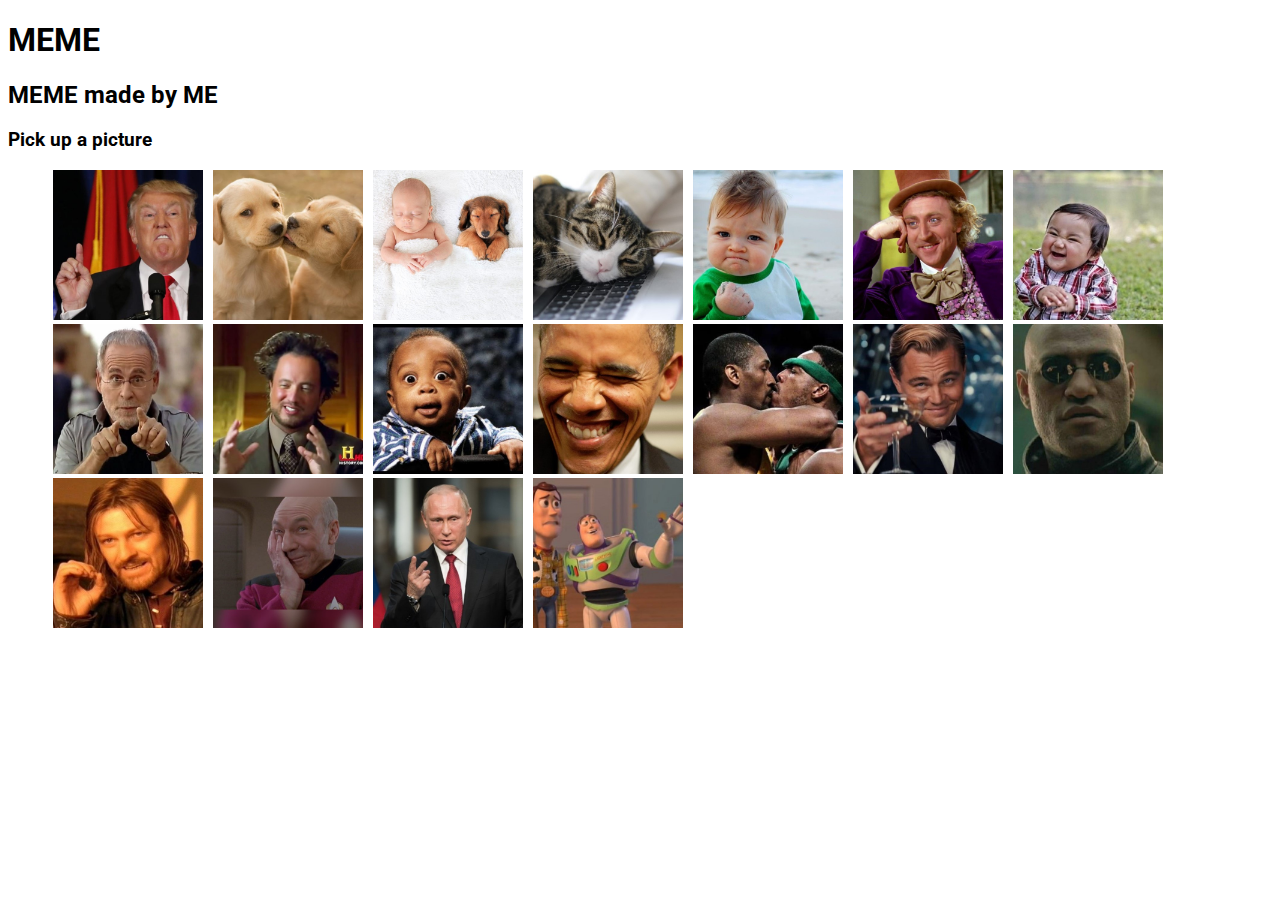
==== index.html @ e60e2800 "Update" ====
<!DOCTYPE html>
<html lang="en">
  <head>
    <meta charset="UTF-8" />
    <meta name="viewport" content="width=device-width, initial-scale=1.0" />
    <meta http-equiv="X-UA-Compatible" content="ie=edge" />
    <title>Meme Generator</title>

    <link href="https://fonts.googleapis.com/css?family=Roboto&display=swap" rel="stylesheet">

    <link rel="stylesheet" href="./css/main.css" class="css" />
    <link rel="stylesheet" href="./css/mediaQueries.css" class="css" />
  </head>
  <body onload="init()">
    <!-- gallery -->

<header>
    <h1>MEME</h1>
    <h2>MEME made by ME</h2>
    
    
</header>
<div class="canvas-container" hidden>
        <h3>Edit it much as you want</h3>
        <div class="tool-box" >
                <input class="lineInput" id="0" type="text" value="" placeholder="text goes here" oninput="onTextChange(event)">
                <input type="image" onclick="onCreateNewLine()" title="Add line" src="./imgs/icons/add.png">
                <!-- <input type="image" onclick="onStyleChange(this)" src="./imgs/icons/align-to-left.png"> -->
                <!-- <input type="image" onclick="onStyleChange(this)" src="./imgs/icons/center-text-alignment.png">
                <input type="image" onclick="onStyleChange(this)" src="./imgs/icons/align-to-left.png">
                <input type="image" onclick="onStyleChange(this)" src="./imgs/icons/align-to-right.png"> -->
                <input type="image" onclick="onStyleChange('fontsize' , -10)" src="./imgs/icons/decrease font - icon.png">
                <input type="image" onclick="onStyleChange('fontsize' , 10)" src="./imgs/icons/increase font - icon.png">
                Outline <input type="color" value="#E8D5C7" onchange="onStyleChange('strokeColor' , this)">
                Fill <input type="color" value='#B0A3A1' onchange="onStyleChange('fillColor' , this)">
                <input type="image" onclick="switchline()" src="./imgs/icons/up-and-down-opposite-double-arrows-side-by-side.png">
                <button onclick="onStyleChange('pos' , +10)">DOWN</button>
                <button onclick="onStyleChange('pos' , -10)">UP </button>
                <button onclick="onDelete()">DELETE</button>
                <!-- <button onclick="onDelete()"><img src="./imgs/icons/trash.png"> </button> -->
                

        </div>
        <canvas class="main-canvas" width="500" height="500"></canvas>


  <a href="#" onclick="downloadCanvas(this)" download="">Download</a>
</div>

    <div>
            <h3>Pick up a picture</h3>
        <ul class="gallery-container"></ul></div>
    <!-- canvas -->

    <script src="./js/storageService.js"></script>
    <script src="./js/utils.js"></script>
    <script src="./js/memeController.js"></script>
    <script src="./js/memeService.js"></script>
  </body>
</html>
---- css/main.css ----
.li-gallery-image img {
    width:150px;
    height:150px;
}

.gallery-container li{
list-style: none;
display: inline;
padding: 5px;
}


header, h3{
    font-family: 'Roboto', sans-serif;
}

.canvas-container{
    text-align: center;
    background-color: antiquewhite;
}

.tool-box>button{
    background-color: transparent;
}


/* tool box buttons */
.tool-box input[type="image"]{
    width: 25px;
    height: 25px;
}
---- css/mediaQueries.css ----

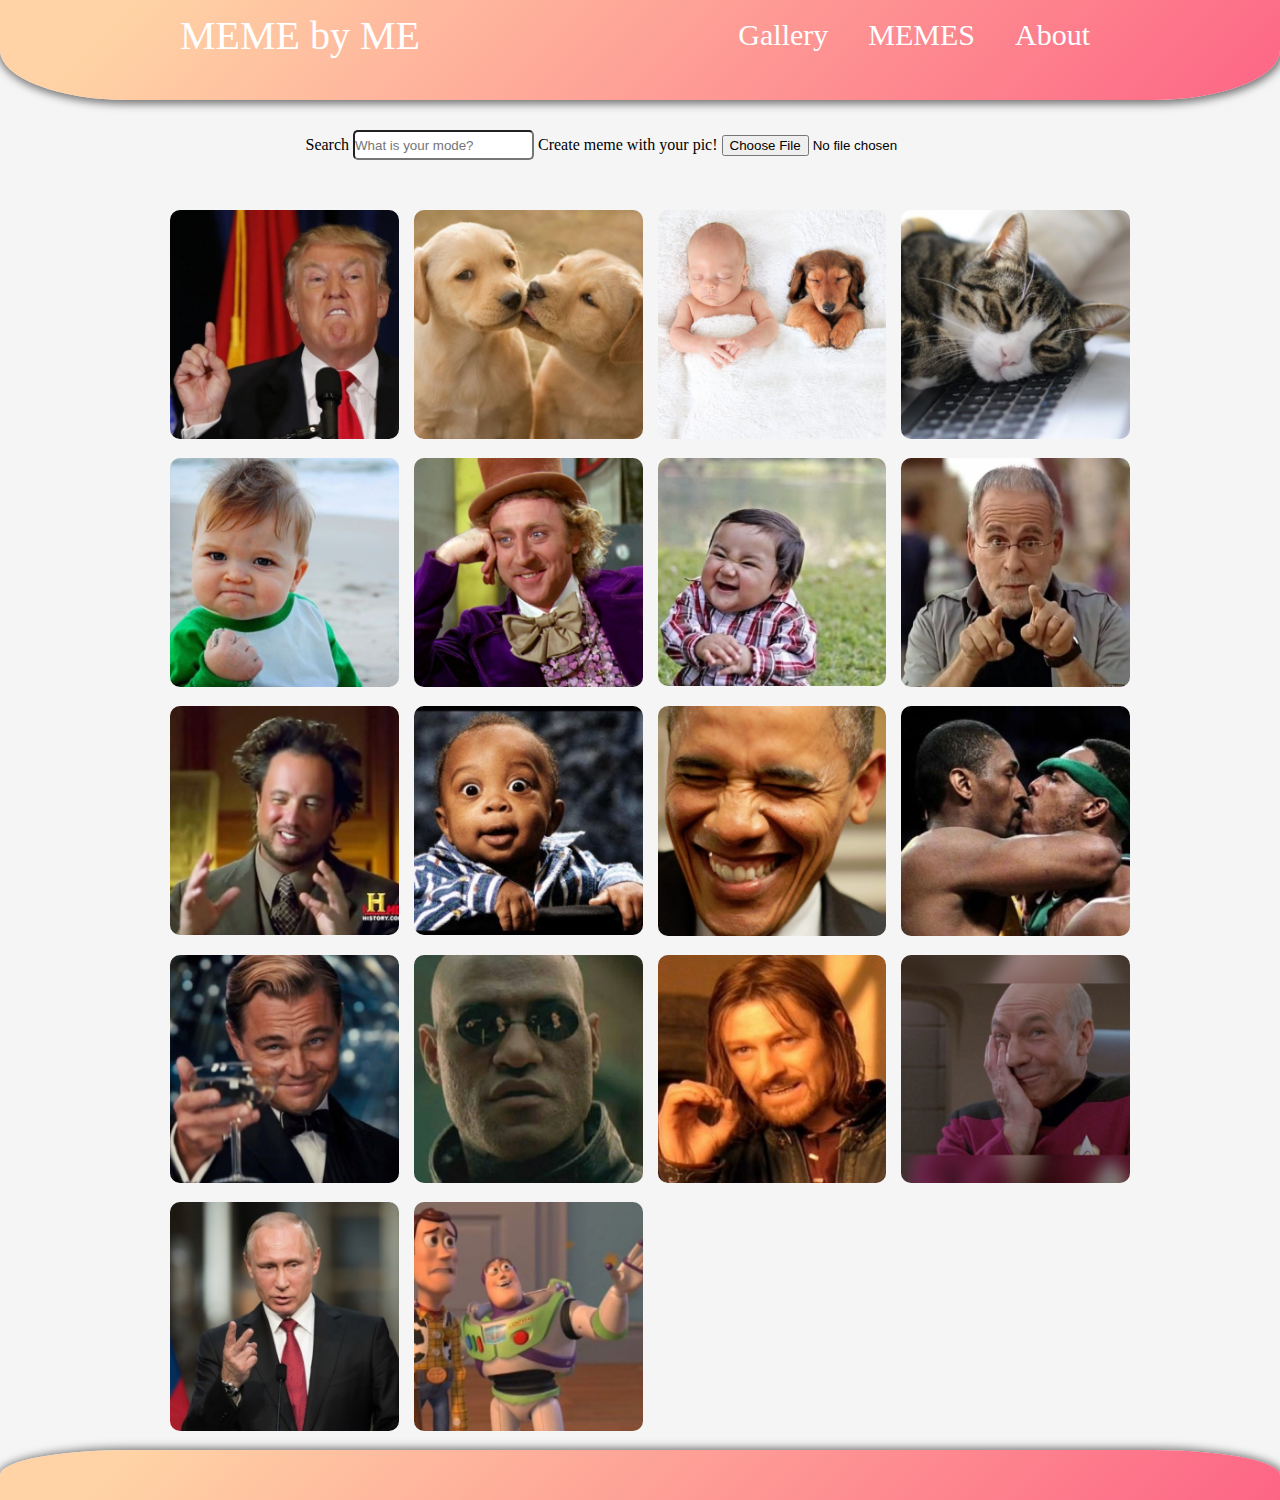
==== commit 0f874f75: "update" ====
--- a/index.html
+++ b/index.html
@@ -1,60 +1,109 @@
 <!DOCTYPE html>
 <html lang="en">
-  <head>
-    <meta charset="UTF-8" />
-    <meta name="viewport" content="width=device-width, initial-scale=1.0" />
-    <meta http-equiv="X-UA-Compatible" content="ie=edge" />
-    <title>Meme Generator</title>
 
-    <link href="https://fonts.googleapis.com/css?family=Roboto&display=swap" rel="stylesheet">
+<head>
+    <meta charset="UTF-8">
+    <meta name="viewport" content="width=device-width, initial-scale=1.0">
+    <meta http-equiv="X-UA-Compatible" content="ie=edge">
+    <link rel="stylesheet" href="css/myStyle.css">
+    <link rel="stylesheet" href="css/helpers.css">
+    <link rel="stylesheet" href="css/mediaQueries.css">
+    <title>MEME</title>
+</head>
 
-    <link rel="stylesheet" href="./css/main.css" class="css" />
-    <link rel="stylesheet" href="./css/mediaQueries.css" class="css" />
-  </head>
-  <body onload="init()">
-    <!-- gallery -->
+<body onload="init()">
+    <header>
+        <nav class="navbar container">
+            <label class="navbar-toggle" id="js-navbar-toggle" for="chkToggle">
+                <img class="hamburgerBtn" src="./imgs/icons/hamburger.png">
+            </label>
+            <a href="index.html#gallery" class="logo">MEME by ME</a>
+            <input type="checkbox" id="chkToggle"></input>
+            <ul class="main-nav" id="js-menu">
+                <li>
+                    <a class="nav-links" onclick="onMenuClick('Gallery')">Gallery</a>
+                </li>
+                <li>
+                    <a class="nav-links" onclick="onMenuClick('MEMES')">MEMES</a>
+                </li>
+                <li>
+                    <a  class="nav-links">About</a>
+                </li>
+            </ul>
+        </nav>
+    </header>
+    
+    <h1></h1>
 
-<header>
-    <h1>MEME</h1>
-    <h2>MEME made by ME</h2>
+
+    <div class="canvas-container container display-none">
+        
+    <canvas id="canvas" class="main-canvas"></canvas>
+
+    <div class="tool-box">
+            <input class="lineInput" id="0" type="text" value="" placeholder="text goes here" oninput="onTextChange(event)">
+            <input class="addBtn" type="image" onclick="onCreateNewLine()" title="Add line" src="./imgs/icons/add.png">
+
+            <div class="edit-text">
+            <input type="image" onclick="switchline()" title="Switch line" src="./imgs/icons/up-and-down-opposite-double-arrows-side-by-side.png">
+            <input type="image" onclick="onDelete()" title="Delete line" src="./imgs/icons/trash.png">
+            <input type="image" onclick="onStyleChange('fontsize' , -10)" title="Decrease font" src="./imgs/icons/decrease font - icon.png">
+            <input type="image" onclick="onStyleChange('fontsize' , 10)" title="Increase font" src="./imgs/icons/increase font - icon.png">
+            <input type="image" title="Move line up" onclick="onStyleChange('pos' , -10)" src="./imgs/icons/top.png">  
+            <input type="image" title="Move line down" onclick="onStyleChange('pos' , +10)" src="./imgs/icons/bottom.png">
+            
+
+             <input type="color" value='#E8D5C7' title="Stroke color" onchange="onStyleChange('strokeColor' , this)">
+             <input type="color" value='#B0A3A1' title="Fill color" onchange="onStyleChange('fillColor' , this)">
+        </div>
+            
+           
+
+        <div class="toolbox-btns">  
+            <button class="save" onclick="onSaving()">Save</button>
+            <a id="download" download="canvas.png">
+                <button class="downloadBtn" type="button" onClick="onDownload()">Download</button>
+            </a> 
+            <button class="share" onclick="">Share</button>
+        </div>
+            
+
+    </div>
+
+
+</div>
+
+<div id="gallery" class="container gallert-options">
+    <label for="searchInput">Search</label>
+    <input class="searchInput" type="text" placeholder="What is your mode?">
+    <!-- <ul class="popular-search">
+        <li>funny</li>
+        <li>stupid</li>
+        <li>tired</li>
+    </ul> -->
+    <label for="imageLoader">Create meme with your pic!</label>
+    <input type="file" id="imageLoader" name="imageLoader"  onclick="onImgUpload()"/>
     
     
-</header>
-<div class="canvas-container" hidden>
-        <h3>Edit it much as you want</h3>
-        <div class="tool-box" >
-                <input class="lineInput" id="0" type="text" value="" placeholder="text goes here" oninput="onTextChange(event)">
-                <input type="image" onclick="onCreateNewLine()" title="Add line" src="./imgs/icons/add.png">
-                <!-- <input type="image" onclick="onStyleChange(this)" src="./imgs/icons/align-to-left.png"> -->
-                <!-- <input type="image" onclick="onStyleChange(this)" src="./imgs/icons/center-text-alignment.png">
-                <input type="image" onclick="onStyleChange(this)" src="./imgs/icons/align-to-left.png">
-                <input type="image" onclick="onStyleChange(this)" src="./imgs/icons/align-to-right.png"> -->
-                <input type="image" onclick="onStyleChange('fontsize' , -10)" src="./imgs/icons/decrease font - icon.png">
-                <input type="image" onclick="onStyleChange('fontsize' , 10)" src="./imgs/icons/increase font - icon.png">
-                Outline <input type="color" value="#E8D5C7" onchange="onStyleChange('strokeColor' , this)">
-                Fill <input type="color" value='#B0A3A1' onchange="onStyleChange('fillColor' , this)">
-                <input type="image" onclick="switchline()" src="./imgs/icons/up-and-down-opposite-double-arrows-side-by-side.png">
-                <button onclick="onStyleChange('pos' , +10)">DOWN</button>
-                <button onclick="onStyleChange('pos' , -10)">UP </button>
-                <button onclick="onDelete()">DELETE</button>
-                <!-- <button onclick="onDelete()"><img src="./imgs/icons/trash.png"> </button> -->
-                
+    <div class="display-grid container">
+        <ul class="gallery-container"></ul>
+    </div>
+</div>
 
-        </div>
-        <canvas class="main-canvas" width="500" height="500"></canvas>
+<div id="user-gallery">
+        <ul class="user-gallery-container gallery-container container display-none" ></ul>
+    </div>
+
+    <footer> </footer>
 
 
-  <a href="#" onclick="downloadCanvas(this)" download="">Download</a>
-</div>
-
-    <div>
-            <h3>Pick up a picture</h3>
-        <ul class="gallery-container"></ul></div>
-    <!-- canvas -->
-
+    </div>
     <script src="./js/storageService.js"></script>
     <script src="./js/utils.js"></script>
+    <script src="./js/memeService.js"></script>
     <script src="./js/memeController.js"></script>
-    <script src="./js/memeService.js"></script>
-  </body>
-</html>
+    <!-- <script src="./js/userGalleryController.js"></script> -->
+</body>
+
+
+</html>--- a/css/myStyle.css
+++ b/css/myStyle.css
@@ -0,0 +1,239 @@
+/* fonts */
+@font-face {
+  font-family: "Impact";
+  src: url("/fonts/impact.ttf");
+}
+
+@font-face {
+  font-family: "Verla";
+  src: url("/fonts/Varela_Round/VarelaRound-Regular.ttf")
+}
+
+@font-face {
+  font-family: "Indie";
+  src: url("/fonts/Indie_Flower/IndieFlower-Regular.ttf")
+}
+
+@font-face {
+  font-family: "Pt_sans";
+  src: url("/fonts/PT_Sans/PTSans-Regular.ttf")
+}
+
+
+body {
+  font-family: "Verla", serif;
+  background-color: whitesmoke;
+  margin: 0;
+  padding: 0;
+  height: 100vh;
+}
+
+
+header {
+  background-image: linear-gradient(135deg, #FFD3A5 10%, #FD6585 100%);
+  box-shadow: 1px 1px 9px 3px #757575;
+  width: 100vw;
+  height: 100px;
+  border-bottom-right-radius: 10% 50%;
+  border-bottom-left-radius: 10% 50%;
+}
+
+.container {
+  width: 980px;
+  margin: 0 auto;
+  padding-left: 10px;
+  padding-right: 10px;
+}
+
+img {
+  width: 100%;
+}
+
+/* 
+navBar */
+* {
+  box-sizing: border-box;
+  padding: 0;
+  margin: 0;
+}
+
+.navbar {
+  font-family: "Indie", serif;
+  font-size: 30px;
+}
+
+.main-nav {
+  list-style-type: none;
+  display: none;
+}
+
+.nav-links,
+.logo {
+  text-decoration: none;
+  color: rgb(255, 255, 255);
+}
+
+.main-nav li {
+  text-align: center;
+  margin: 15px auto;
+}
+
+.logo {
+  display: inline-block;
+  font-size: 40px;
+  font-weight: 500;
+  margin-top: 10px;
+  margin-left: 20px;
+}
+
+.navbar-toggle {
+  /* position: absolute; */
+  /* top: 10px; */
+  /* right: -130px; */
+  cursor: pointer;
+  color: rgba(255, 255, 255, 0.8);
+  font-size: 24px;
+}
+
+#chkToggle {
+  display: none;
+}
+
+#chkToggle:checked+ul.main-nav {
+  display: block;
+}
+
+/* 
+grid */
+
+.gallery-container {
+  display: grid;
+  grid-template-columns: repeat(4, 1fr);
+  grid-template-rows: repeat(3, 1fr);
+  grid-column-gap: 15px;
+  grid-row-gap: 15px;
+  justify-content: center;
+  list-style: none;
+  margin-top: 50px;
+  /* height: 70%; */
+}
+
+.gallery-container>li>img {
+  cursor: pointer;
+  border-radius: 10px;
+}
+
+.gallery-container>li>img:hover {
+  opacity: 0.5;
+}
+
+/* tool box buttons */
+
+.tool-box {
+  display: grid;
+  grid-template-columns:
+    repeat(10, 1fr);
+  grid-template-rows: repeat(8, auto);
+}
+
+.toolbox-btns>button,
+#download,
+.downloadBtn {
+  background-color: transparent;
+  width: 100%;
+  min-height: 30px;
+}
+
+.toolbox-btns>button:hover,
+#download:hover {
+  cursor: pointer;
+  background-image: linear-gradient(210deg, #74EBD5 0%, #f7e8ad 100%)
+}
+
+
+.tool-box input[type="image"] {
+  width: 50px;
+  height: 50px;
+  padding: 5px;
+  border: 2px solid #fd7d8c;
+  border-radius: 5px;
+}
+
+.lineInput {
+  height: 30px;
+  border-radius: 5px;
+  grid-column: 3 / 8;
+  grid-row: 1 / 2;
+}
+
+.searchInput {
+  height: 30px;
+  border-radius: 5px;
+  color: #fd6585;
+}
+
+
+.popular-search {
+  display: inline;
+}
+
+
+.popular-search li {
+  display: inline-block;
+}
+
+
+.gallert-options {
+  text-align: center;
+  margin-top: 30px;
+}
+
+
+.canvas-container {
+  margin-top: 30px;
+  display: grid;
+  grid-template-columns: 1fr 1fr;
+}
+
+.edit-text {
+  grid-column: 3 / 9;
+  grid-row: 2 / span 4;
+  display: grid;
+  grid-template-columns: repeat(4, 1fr);
+  grid-template-rows: repeat(4, 1fr);
+}
+
+.toolbox-btns {
+  display: grid;
+  grid-column: 3 / 9;
+  grid-row: 9 / 9;
+  align-self: end;
+}
+
+.addBtn {
+  width: 70px;
+  height: 70px;
+  grid-column: 8 / 9;
+  grid-row: 1 /1;
+  justify-self: end;
+}
+
+.hamburgerBtn {
+  float: right;
+  width: 40px;
+  opacity: 0.7;
+ margin-top: 10px;
+  margin-right: 15px;
+}
+
+footer{
+    grid-row-start: 2;
+  grid-row-end: 3;
+  width:100vw;
+  height:50px;
+  margin-top:15px;
+  border-top-right-radius: 10% 50%;
+  border-top-left-radius: 10% 50%;
+  background-image: linear-gradient(135deg, #FFD3A5 10%, #FD6585 100%);
+  box-shadow: 1px 1px 9px 3px #757575;
+}--- a/css/helpers.css
+++ b/css/helpers.css
@@ -0,0 +1,27 @@
+/* grid-helpers */
+
+.text-center{
+    text-align: center;
+}
+
+.display-grid{
+    display: grid;
+}
+
+.align-i-start{
+    align-items:start;
+}
+
+.align-i-end{
+    align-items:end;
+}
+
+.align-i-center{
+    align-items:center;
+}
+
+.display-none{
+    display: none;
+}
+
+
--- a/css/mediaQueries.css
+++ b/css/mediaQueries.css
@@ -1 +1,58 @@
+@media screen and (min-width: 1000px) {
+    .navbar {
+      display: flex;
+      justify-content: space-between;
+      padding-bottom: 0;
+      height: 70px;
+      align-items: center;
+    }
+  
+    #chkToggle:checked + ul.main-nav {
+      display: flex;
+    }
+  
+    .main-nav {
+      display: flex;
+      margin-right: 30px;
+      flex-direction: row;
+      justify-content: flex-end;
+    }
+  
+    .main-nav li {
+      margin: 0;
+    }
+  
+    .nav-links {
+      margin-left: 40px;
+    }
+  
+    .logo {
+      margin-top: 0;
+    }
+  
+    .navbar-toggle {
+      display: none;
+    }
+  
+    .logo:hover,
+    .nav-links:hover {
+      color: rgba(255, 255, 255, 1);
+    }
 
+
+  }
+
+
+  @media screen and (max-width: 1000px){
+    .container{
+      width:750px;
+    }
+  }
+
+
+  @media screen and (max-width: 780px){
+    .container{
+      width:500px;
+    }
+  }
+
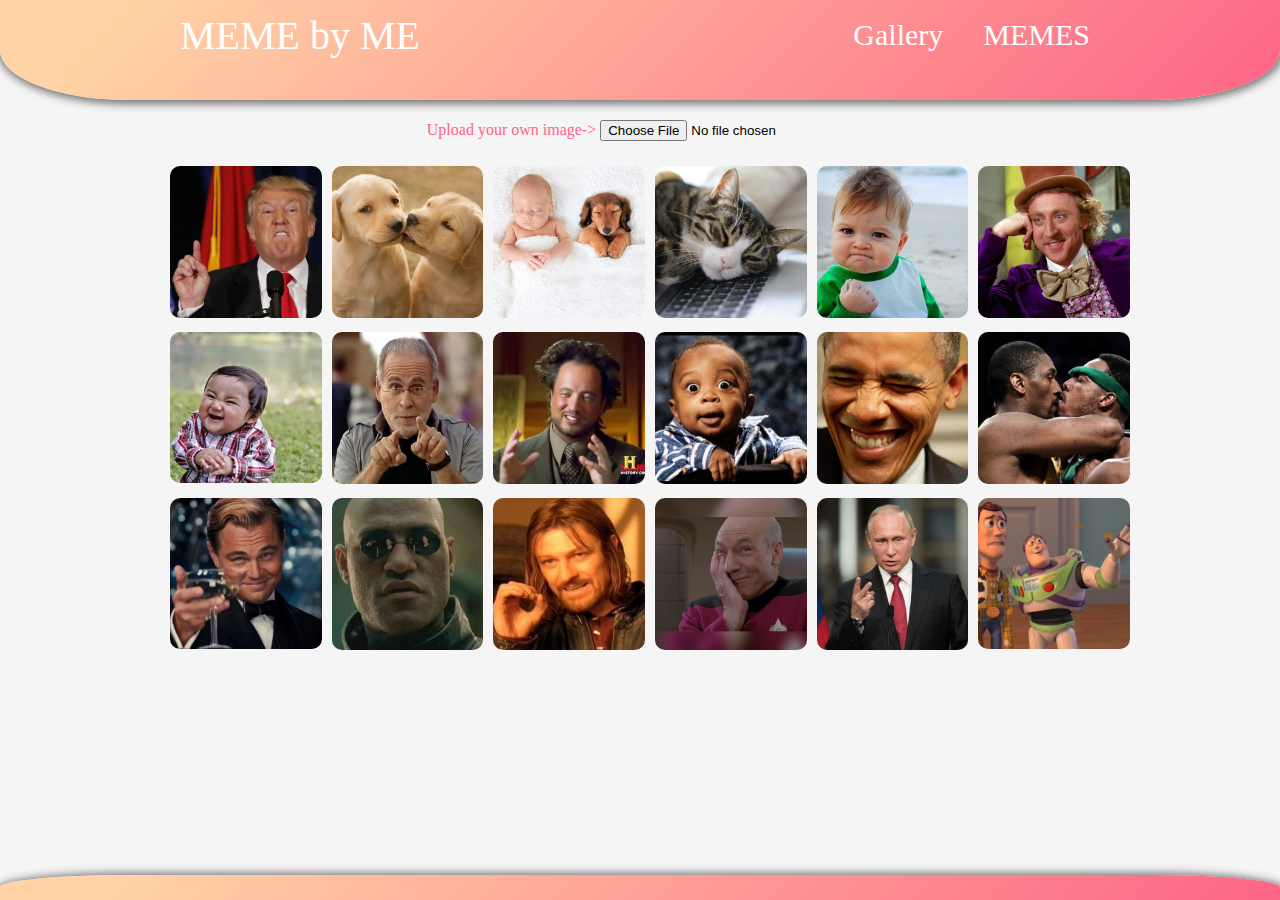
==== commit 72c2ebab: "Update" ====
--- a/index.html
+++ b/index.html
@@ -26,9 +26,9 @@
                 <li>
                     <a class="nav-links" onclick="onMenuClick('MEMES')">MEMES</a>
                 </li>
-                <li>
+                <!-- <li>
                     <a  class="nav-links">About</a>
-                </li>
+                </li> -->
             </ul>
         </nav>
     </header>
@@ -40,9 +40,9 @@
         
     <canvas id="canvas" class="main-canvas"></canvas>
 
-    <div class="tool-box">
+    <div class="tool-box ">
             <input class="lineInput" id="0" type="text" value="" placeholder="text goes here" oninput="onTextChange(event)">
-            <input class="addBtn" type="image" onclick="onCreateNewLine()" title="Add line" src="./imgs/icons/add.png">
+            <input type="image" class="addBtn" onclick="onCreateNewLine()" title="Add line" src="./imgs/icons/add.png">
 
             <div class="edit-text">
             <input type="image" onclick="switchline()" title="Switch line" src="./imgs/icons/up-and-down-opposite-double-arrows-side-by-side.png">
@@ -53,8 +53,8 @@
             <input type="image" title="Move line down" onclick="onStyleChange('pos' , +10)" src="./imgs/icons/bottom.png">
             
 
-             <input type="color" value='#E8D5C7' title="Stroke color" onchange="onStyleChange('strokeColor' , this)">
-             <input type="color" value='#B0A3A1' title="Fill color" onchange="onStyleChange('fillColor' , this)">
+             <input type="color" value='#E8D5C7' title="Stroke" onchange="onStyleChange('strokeColor' , this)">
+             <input type="color" value='#B0A3A1' title="Fill" onchange="onStyleChange('fillColor' , this)">
         </div>
             
            
@@ -74,14 +74,14 @@
 </div>
 
 <div id="gallery" class="container gallert-options">
-    <label for="searchInput">Search</label>
-    <input class="searchInput" type="text" placeholder="What is your mode?">
+    <!-- <label for="searchInput">Search</label> -->
+    <!-- <input class="searchInput" type="text" placeholder="What is your mode?"> -->
     <!-- <ul class="popular-search">
         <li>funny</li>
         <li>stupid</li>
         <li>tired</li>
     </ul> -->
-    <label for="imageLoader">Create meme with your pic!</label>
+    <label class="imageLoadertxt">Upload your own image-></label>
     <input type="file" id="imageLoader" name="imageLoader"  onclick="onImgUpload()"/>
     
     
--- a/css/myStyle.css
+++ b/css/myStyle.css
@@ -25,7 +25,9 @@
   background-color: whitesmoke;
   margin: 0;
   padding: 0;
-  height: 100vh;
+    max-width: 100%;
+  min-height: 100vh;
+  position:relative;
 }
 
 
@@ -108,13 +110,13 @@
 
 .gallery-container {
   display: grid;
-  grid-template-columns: repeat(4, 1fr);
+  grid-template-columns: repeat(6, 1fr);
   grid-template-rows: repeat(3, 1fr);
-  grid-column-gap: 15px;
-  grid-row-gap: 15px;
+  grid-column-gap: 10px;
+  grid-row-gap: 10px;
   justify-content: center;
   list-style: none;
-  margin-top: 50px;
+  margin-top: 25px;
   /* height: 70%; */
 }
 
@@ -151,7 +153,7 @@
 }
 
 
-.tool-box input[type="image"] {
+.edit-text input[type="image"] {
   width: 50px;
   height: 50px;
   padding: 5px;
@@ -185,7 +187,7 @@
 
 .gallert-options {
   text-align: center;
-  margin-top: 30px;
+  margin-top: 20px;
 }
 
 
@@ -211,8 +213,8 @@
 }
 
 .addBtn {
-  width: 70px;
-  height: 70px;
+  width: 30px;
+  height: 30px;
   grid-column: 8 / 9;
   grid-row: 1 /1;
   justify-self: end;
@@ -222,18 +224,22 @@
   float: right;
   width: 40px;
   opacity: 0.7;
- margin-top: 10px;
-  margin-right: 15px;
+  margin-top: 17px;
+  margin-right: -11px;
 }
 
 footer{
-    grid-row-start: 2;
-  grid-row-end: 3;
-  width:100vw;
-  height:50px;
-  margin-top:15px;
-  border-top-right-radius: 10% 50%;
-  border-top-left-radius: 10% 50%;
-  background-image: linear-gradient(135deg, #FFD3A5 10%, #FD6585 100%);
-  box-shadow: 1px 1px 9px 3px #757575;
+    position: fixed;
+    bottom: 0;
+    width:100vw;
+   
+    height:25px;
+    border-top-right-radius: 10% 50%;
+    border-top-left-radius: 10% 50%;
+    background-image: linear-gradient(135deg, #FFD3A5 10%, #FD6585 100%);
+    box-shadow: 1px 1px 9px 3px #757575;
+}
+
+.imageLoadertxt{
+  color: #FD6585 ;
 }--- a/css/mediaQueries.css
+++ b/css/mediaQueries.css
@@ -56,3 +56,14 @@
     }
   }
 
+  @media screen and (max-width: 550px){
+    .container{
+      width:320px;
+      height: 100%;
+    }
+
+    .gallery-container {
+      grid-template-columns: repeat(3, 1fr);
+      grid-template-rows: repeat(3, 1fr);
+  }
+  }
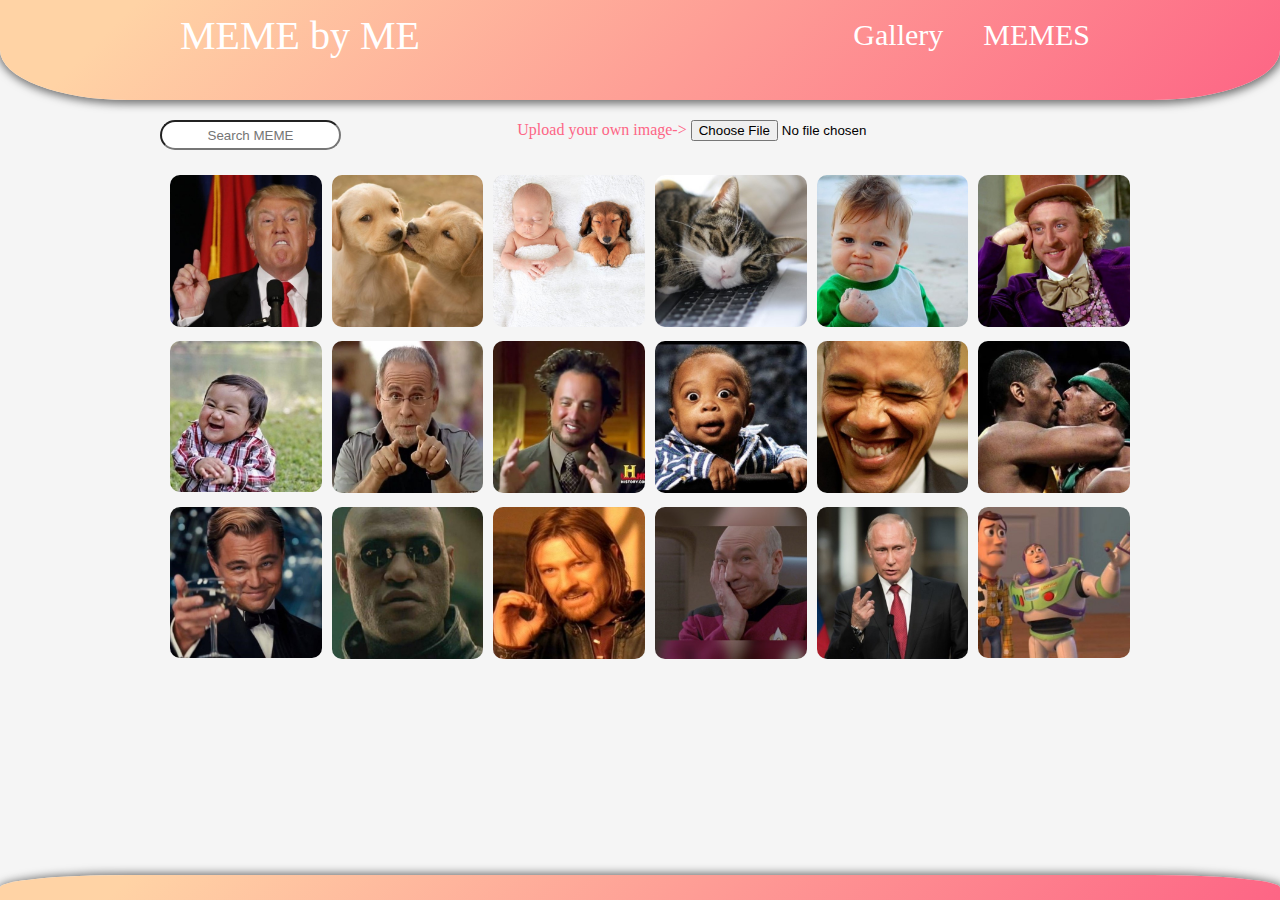
==== commit 4285f388: "update" ====
--- a/index.html
+++ b/index.html
@@ -17,7 +17,7 @@
             <label class="navbar-toggle" id="js-navbar-toggle" for="chkToggle">
                 <img class="hamburgerBtn" src="./imgs/icons/hamburger.png">
             </label>
-            <a href="index.html#gallery" class="logo">MEME by ME</a>
+            <a class="logo">MEME by ME</a>
             <input type="checkbox" id="chkToggle"></input>
             <ul class="main-nav" id="js-menu">
                 <li>
@@ -38,7 +38,7 @@
 
     <div class="canvas-container container display-none">
         
-    <canvas id="canvas" class="main-canvas"></canvas>
+    <canvas id="canvas" class="main-canvas" onclick="onCanvasClick(event)"></canvas>
 
     <div class="tool-box ">
             <input class="lineInput" id="0" type="text" value="" placeholder="text goes here" oninput="onTextChange(event)">
@@ -64,7 +64,15 @@
             <a id="download" download="canvas.png">
                 <button class="downloadBtn" type="button" onClick="onDownload()">Download</button>
             </a> 
-            <button class="share" onclick="">Share</button>
+
+
+            <form action="" method="POST" enctype="multipart/form-data" onsubmit="uploadImg(this, event)">
+                <input name="img" id="imgData" type="hidden" />
+                <button class="share" type="submit">Publish</button>
+                <div class="share-container"></div>
+              </form>
+<!-- 
+            <button class="share" onclick="share()">Share</button> -->
         </div>
             
 
@@ -75,7 +83,7 @@
 
 <div id="gallery" class="container gallert-options">
     <!-- <label for="searchInput">Search</label> -->
-    <!-- <input class="searchInput" type="text" placeholder="What is your mode?"> -->
+     <input id="searchInput" value="" type="text" onkeypress="onSearch()"placeholder="Search MEME">
     <!-- <ul class="popular-search">
         <li>funny</li>
         <li>stupid</li>
@@ -102,6 +110,7 @@
     <script src="./js/utils.js"></script>
     <script src="./js/memeService.js"></script>
     <script src="./js/memeController.js"></script>
+    <script src="./js/upload-service.js"></script>
     <!-- <script src="./js/userGalleryController.js"></script> -->
 </body>
 
--- a/css/myStyle.css
+++ b/css/myStyle.css
@@ -78,6 +78,7 @@
 .main-nav li {
   text-align: center;
   margin: 15px auto;
+    cursor: pointer;
 }
 
 .logo {
@@ -89,10 +90,6 @@
 }
 
 .navbar-toggle {
-  /* position: absolute; */
-  /* top: 10px; */
-  /* right: -130px; */
-  cursor: pointer;
   color: rgba(255, 255, 255, 0.8);
   font-size: 24px;
 }
@@ -140,14 +137,15 @@
 
 .toolbox-btns>button,
 #download,
-.downloadBtn {
+.downloadBtn, .share {
   background-color: transparent;
   width: 100%;
   min-height: 30px;
+  margin-top:5px;
 }
 
 .toolbox-btns>button:hover,
-#download:hover {
+.downloadBtn:hover, .share:hover {
   cursor: pointer;
   background-image: linear-gradient(210deg, #74EBD5 0%, #f7e8ad 100%)
 }
@@ -168,10 +166,12 @@
   grid-row: 1 / 2;
 }
 
-.searchInput {
+#searchInput {
   height: 30px;
-  border-radius: 5px;
+  border-radius: 15px;
   color: #fd6585;
+  text-align: center;
+  float:left;
 }
 
 
@@ -232,7 +232,6 @@
     position: fixed;
     bottom: 0;
     width:100vw;
-   
     height:25px;
     border-top-right-radius: 10% 50%;
     border-top-left-radius: 10% 50%;
--- a/css/mediaQueries.css
+++ b/css/mediaQueries.css
@@ -47,6 +47,21 @@
     .container{
       width:750px;
     }
+
+    .main-nav li {
+      text-align: center;
+      margin: 10px auto;
+        position: relative;
+        text-align: center;
+        margin: 2px auto;
+        background-color: #a5a5a5;
+        border-radius: 5px;
+      
+    }
+    
+    header{
+      height:65px;
+    }
   }
 
 
@@ -66,4 +81,7 @@
       grid-template-columns: repeat(3, 1fr);
       grid-template-rows: repeat(3, 1fr);
   }
+
+  
+
   }
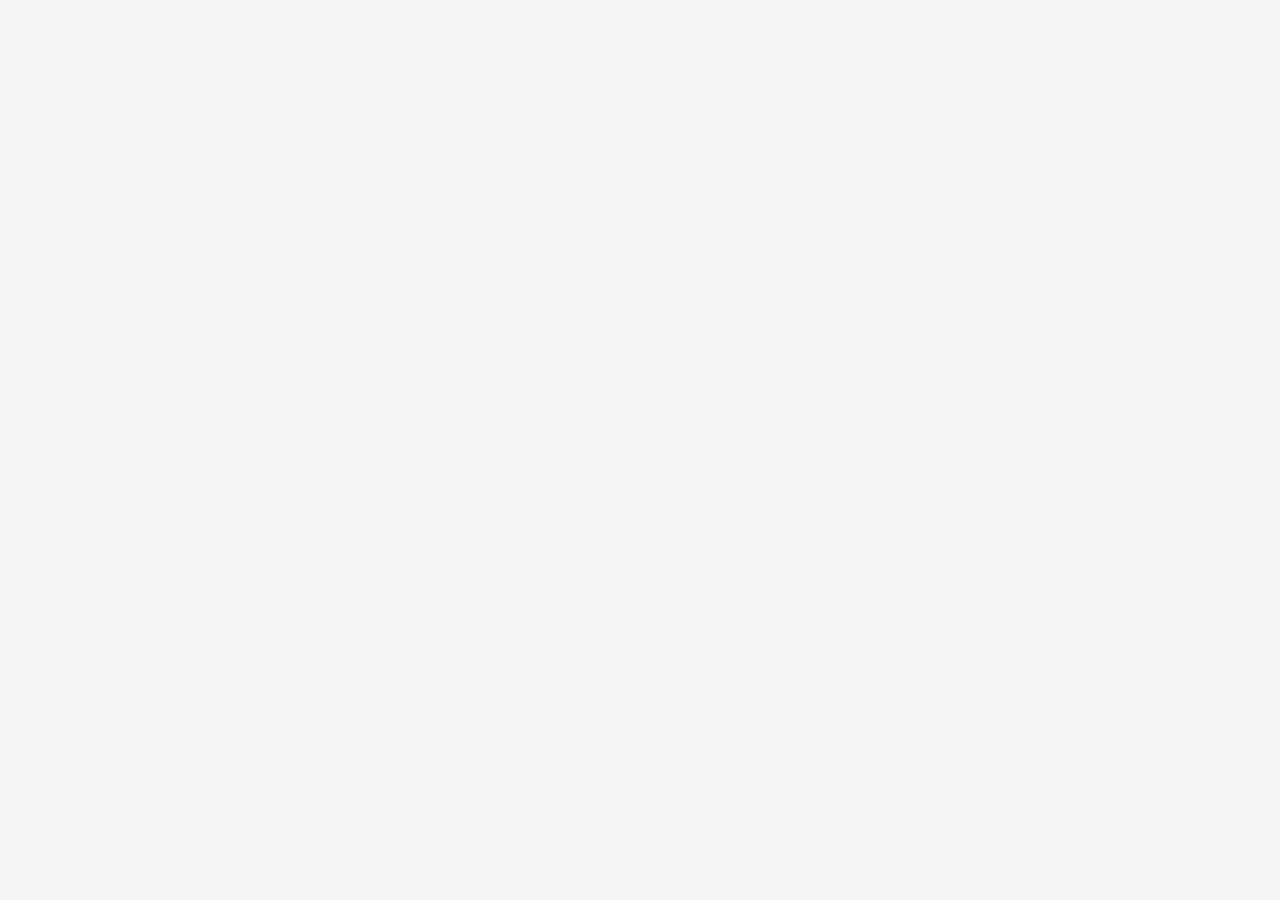
==== commit 3534bfd4: "removed everything" ====
--- a/index.html
+++ b/index.html
@@ -5,114 +5,12 @@
     <meta charset="UTF-8">
     <meta name="viewport" content="width=device-width, initial-scale=1.0">
     <meta http-equiv="X-UA-Compatible" content="ie=edge">
+    <link href="https://fonts.googleapis.com/css?family=Poppins&display=swap" rel="stylesheet">
     <link rel="stylesheet" href="css/myStyle.css">
     <link rel="stylesheet" href="css/helpers.css">
     <link rel="stylesheet" href="css/mediaQueries.css">
     <title>MEME</title>
 </head>
 
-<body onload="init()">
-    <header>
-        <nav class="navbar container">
-            <label class="navbar-toggle" id="js-navbar-toggle" for="chkToggle">
-                <img class="hamburgerBtn" src="./imgs/icons/hamburger.png">
-            </label>
-            <a class="logo">MEME by ME</a>
-            <input type="checkbox" id="chkToggle"></input>
-            <ul class="main-nav" id="js-menu">
-                <li>
-                    <a class="nav-links" onclick="onMenuClick('Gallery')">Gallery</a>
-                </li>
-                <li>
-                    <a class="nav-links" onclick="onMenuClick('MEMES')">MEMES</a>
-                </li>
-                <!-- <li>
-                    <a  class="nav-links">About</a>
-                </li> -->
-            </ul>
-        </nav>
-    </header>
-    
-    <h1></h1>
-
-
-    <div class="canvas-container container display-none">
-        
-    <canvas id="canvas" class="main-canvas" onclick="onCanvasClick(event)"></canvas>
-
-    <div class="tool-box ">
-            <input class="lineInput" id="0" type="text" value="" placeholder="text goes here" oninput="onTextChange(event)">
-            <input type="image" class="addBtn" onclick="onCreateNewLine()" title="Add line" src="./imgs/icons/add.png">
-
-            <div class="edit-text">
-            <input type="image" onclick="switchline()" title="Switch line" src="./imgs/icons/up-and-down-opposite-double-arrows-side-by-side.png">
-            <input type="image" onclick="onDelete()" title="Delete line" src="./imgs/icons/trash.png">
-            <input type="image" onclick="onStyleChange('fontsize' , -10)" title="Decrease font" src="./imgs/icons/decrease font - icon.png">
-            <input type="image" onclick="onStyleChange('fontsize' , 10)" title="Increase font" src="./imgs/icons/increase font - icon.png">
-            <input type="image" title="Move line up" onclick="onStyleChange('pos' , -10)" src="./imgs/icons/top.png">  
-            <input type="image" title="Move line down" onclick="onStyleChange('pos' , +10)" src="./imgs/icons/bottom.png">
-            
-
-             <input type="color" value='#E8D5C7' title="Stroke" onchange="onStyleChange('strokeColor' , this)">
-             <input type="color" value='#B0A3A1' title="Fill" onchange="onStyleChange('fillColor' , this)">
-        </div>
-            
-           
-
-        <div class="toolbox-btns">  
-            <button class="save" onclick="onSaving()">Save</button>
-            <a id="download" download="canvas.png">
-                <button class="downloadBtn" type="button" onClick="onDownload()">Download</button>
-            </a> 
-
-
-            <form action="" method="POST" enctype="multipart/form-data" onsubmit="uploadImg(this, event)">
-                <input name="img" id="imgData" type="hidden" />
-                <button class="share" type="submit">Publish</button>
-                <div class="share-container"></div>
-              </form>
-<!-- 
-            <button class="share" onclick="share()">Share</button> -->
-        </div>
-            
-
-    </div>
-
-
-</div>
-
-<div id="gallery" class="container gallert-options">
-    <!-- <label for="searchInput">Search</label> -->
-     <input id="searchInput" value="" type="text" onkeypress="onSearch()"placeholder="Search MEME">
-    <!-- <ul class="popular-search">
-        <li>funny</li>
-        <li>stupid</li>
-        <li>tired</li>
-    </ul> -->
-    <label class="imageLoadertxt">Upload your own image-></label>
-    <input type="file" id="imageLoader" name="imageLoader"  onclick="onImgUpload()"/>
-    
-    
-    <div class="display-grid container">
-        <ul class="gallery-container"></ul>
-    </div>
-</div>
-
-<div id="user-gallery">
-        <ul class="user-gallery-container gallery-container container display-none" ></ul>
-    </div>
-
-    <footer> </footer>
-
-
-    </div>
-    <script src="./js/storageService.js"></script>
-    <script src="./js/utils.js"></script>
-    <script src="./js/memeService.js"></script>
-    <script src="./js/memeController.js"></script>
-    <script src="./js/upload-service.js"></script>
-    <!-- <script src="./js/userGalleryController.js"></script> -->
-</body>
-
 
 </html>--- a/css/myStyle.css
+++ b/css/myStyle.css
@@ -5,7 +5,7 @@
 }
 
 @font-face {
-  font-family: "Verla";
+  font-family: 'Varela';
   src: url("/fonts/Varela_Round/VarelaRound-Regular.ttf")
 }
 
@@ -20,14 +20,19 @@
 }
 
 
-body {
-  font-family: "Verla", serif;
+body{
+  max-width: 100%;
+  min-height: 100%;
+}
+
+html {
+  font-family:' Varela', 'Pt_sans', serif;
   background-color: whitesmoke;
-  margin: 0;
+  margin: 0; 
   padding: 0;
-    max-width: 100%;
-  min-height: 100vh;
-  position:relative;
+  width:  100%;
+  height: 100%;
+  position:relative; */
 }
 
 
@@ -82,6 +87,7 @@
 }
 
 .logo {
+  cursor: pointer;
   display: inline-block;
   font-size: 40px;
   font-weight: 500;
@@ -108,7 +114,7 @@
 .gallery-container {
   display: grid;
   grid-template-columns: repeat(6, 1fr);
-  grid-template-rows: repeat(3, 1fr);
+  grid-template-rows: repeat(4, 1fr);
   grid-column-gap: 10px;
   grid-row-gap: 10px;
   justify-content: center;
@@ -155,7 +161,7 @@
   width: 50px;
   height: 50px;
   padding: 5px;
-  border: 2px solid #fd7d8c;
+  border: 1px solid #fd7d8c;
   border-radius: 5px;
 }
 
@@ -200,9 +206,9 @@
 .edit-text {
   grid-column: 3 / 9;
   grid-row: 2 / span 4;
-  display: grid;
-  grid-template-columns: repeat(4, 1fr);
-  grid-template-rows: repeat(4, 1fr);
+  /* display: grid; */
+  /* grid-template-columns: repeat(4, 1fr); */
+  /* grid-template-rows: repeat(4, 1fr); */
 }
 
 .toolbox-btns {
--- a/css/mediaQueries.css
+++ b/css/mediaQueries.css
@@ -1,87 +1,119 @@
 @media screen and (min-width: 1000px) {
-    .navbar {
-      display: flex;
-      justify-content: space-between;
-      padding-bottom: 0;
-      height: 70px;
-      align-items: center;
-    }
-  
-    #chkToggle:checked + ul.main-nav {
-      display: flex;
-    }
-  
-    .main-nav {
-      display: flex;
-      margin-right: 30px;
-      flex-direction: row;
-      justify-content: flex-end;
-    }
-  
-    .main-nav li {
-      margin: 0;
-    }
-  
-    .nav-links {
-      margin-left: 40px;
-    }
-  
-    .logo {
-      margin-top: 0;
-    }
-  
-    .navbar-toggle {
-      display: none;
-    }
-  
-    .logo:hover,
-    .nav-links:hover {
-      color: rgba(255, 255, 255, 1);
-    }
+  .navbar {
+    display: flex;
+    justify-content: space-between;
+    padding-bottom: 0;
+    height: 70px;
+    align-items: center;
+  }
 
+  #chkToggle:checked + ul.main-nav {
+    display: flex;
+  }
 
+  .main-nav {
+    display: flex;
+    margin-right: 30px;
+    flex-direction: row;
+    justify-content: flex-end;
+  }
+
+  .main-nav li {
+    margin: 0;
+  }
+
+  .nav-links {
+    margin-left: 40px;
+  }
+
+  .logo {
+    margin-top: 0;
+  }
+
+  .navbar-toggle {
+    display: none;
+  }
+
+  .logo:hover,
+  .nav-links:hover {
+    color: rgba(255, 255, 255, 1);
   }
 
 
-  @media screen and (max-width: 1000px){
-    .container{
-      width:750px;
-    }
+}
 
-    .main-nav li {
-      text-align: center;
-      margin: 10px auto;
-        position: relative;
-        text-align: center;
-        margin: 2px auto;
-        background-color: #a5a5a5;
-        border-radius: 5px;
-      
-    }
-    
-    header{
-      height:65px;
-    }
+
+@media screen and (max-width: 1000px){
+  .container{
+    width:750px;
   }
 
+  .main-nav li {
+    text-align: center;
+    margin: 10px auto;
+      position: relative;
+      text-align: center;
+      margin: 2px auto;
+      background-color: #a5a5a5;
+      border-radius: 5px;
+    
+  }
+  
+  header{
+    height:65px;
+  }
+}
 
-  @media screen and (max-width: 780px){
-    .container{
-      width:500px;
-    }
-  }
 
-  @media screen and (max-width: 550px){
-    .container{
-      width:320px;
-      height: 100%;
-    }
-
-    .gallery-container {
-      grid-template-columns: repeat(3, 1fr);
-      grid-template-rows: repeat(3, 1fr);
+@media screen and (max-width: 780px){
+  .container{
+    width:500px;
   }
 
   
+.edit-text {
 
+  display: flex;
+  flex-wrap: wrap;
+  grid-template: none;
+  /* display: grid; */
+  /* grid-template-columns: repeat(4, 1fr); */
+  /* grid-template-rows: repeat(4, 1fr); */
+}
+
+.canvas-container{
+  grid-template: none;
+}
+
+.tool-box {
+  grid-template: none;
+
+}
+.imageLoadertxt{
+  display: none;
+}
+}
+
+@media screen and (max-width: 550px){
+  .container{
+    width:280px;
+    height: 100%;
+  
   }
+
+  .gallery-container {
+    grid-template-columns: repeat(3, 1fr);
+    grid-template-rows: repeat(7, 1fr);
+}
+
+.logo {
+  display: inline-block;
+  font-size: 20px;
+  font-weight: 500;
+}
+
+.canvas-container {
+  margin-top: 7px;
+}
+
+}
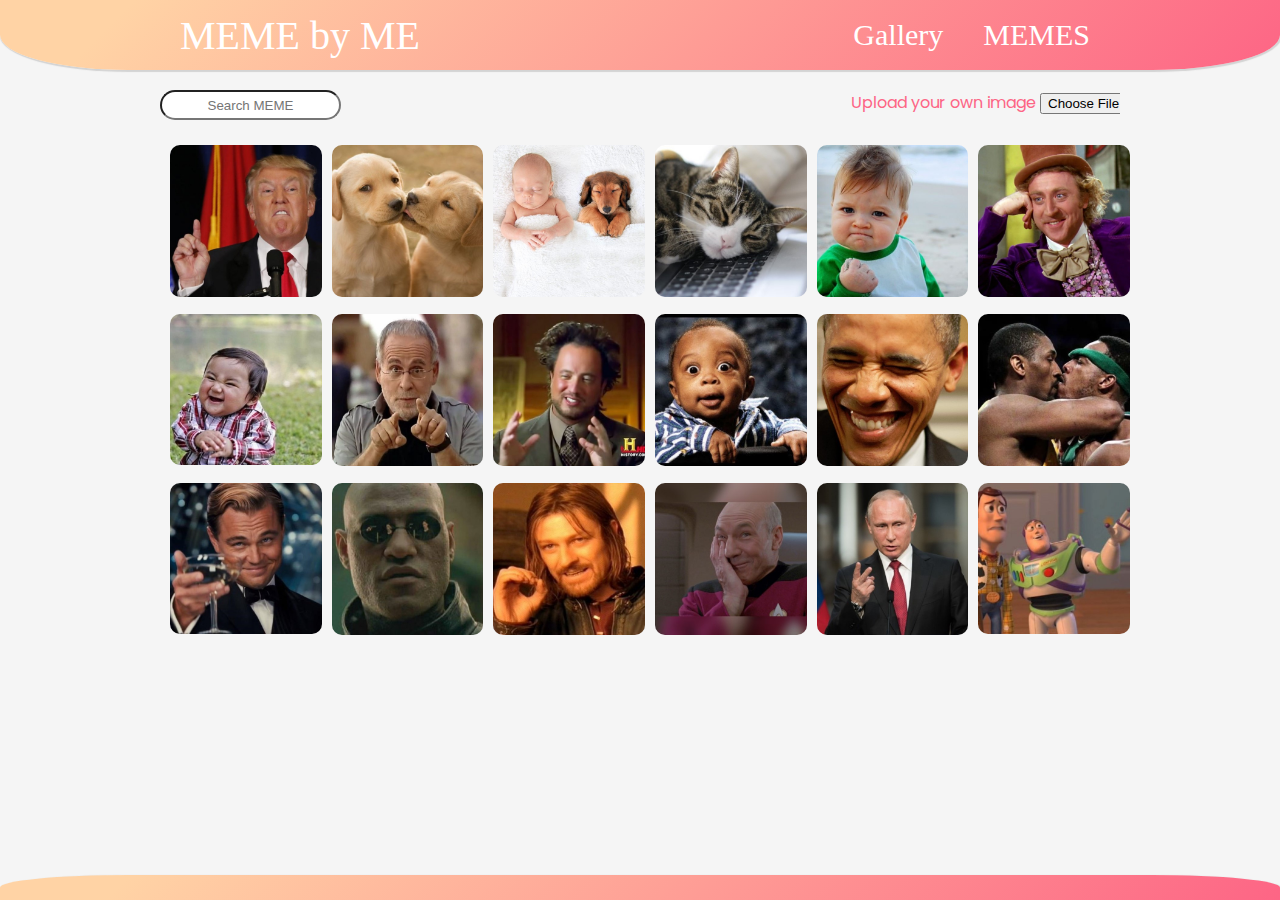
==== commit 635fdec5: "Add files via upload" ====
--- a/index.html
+++ b/index.html
@@ -2,15 +2,114 @@
 <html lang="en">
 
 <head>
-    <meta charset="UTF-8">
-    <meta name="viewport" content="width=device-width, initial-scale=1.0">
-    <meta http-equiv="X-UA-Compatible" content="ie=edge">
-    <link href="https://fonts.googleapis.com/css?family=Poppins&display=swap" rel="stylesheet">
-    <link rel="stylesheet" href="css/myStyle.css">
-    <link rel="stylesheet" href="css/helpers.css">
-    <link rel="stylesheet" href="css/mediaQueries.css">
-    <title>MEME</title>
+  <meta charset="UTF-8">
+  <meta name="viewport" content="width=device-width, initial-scale=1.0">
+  <meta http-equiv="X-UA-Compatible" content="ie=edge">
+  <link href="https://fonts.googleapis.com/css?family=Poppins&display=swap" rel="stylesheet">
+  <link rel="stylesheet" href="css/myStyle.css">
+  <link rel="stylesheet" href="css/helpers.css">
+  <link rel="stylesheet" href="css/mediaQueries.css">
+  <title>MEME</title>
 </head>
+
+<body onload="init()">
+  <header>
+    <nav class="navbar container">
+      <label class="navbar-toggle" id="js-navbar-toggle" for="chkToggle">
+        <img class="hamburgerBtn" src="./imgs/icons/hamburger.png">
+      </label>
+      <a class="logo" onclick="onMenuClick('Gallery')">MEME by ME</a>
+      <input type="checkbox" id="chkToggle"></input>
+      <ul class="main-nav swing-in-top-fwd " id="js-menu">
+        <li>
+          <a class="nav-links" onclick="onMenuClick('Gallery')">Gallery</a>
+        </li>
+        <li>
+          <a class="nav-links" onclick="onMenuClick('MEMES')">MEMES</a>
+        </li>
+        <!-- <li>
+                    <a  class="nav-links">About</a>
+                </li> -->
+      </ul>
+    </nav>
+  </header>
+
+  <h1></h1>
+
+
+  <div class="canvas-container container display-none">
+
+    <canvas id="canvas" class="main-canvas" onclick="onCanvasClick(event)"></canvas>
+
+    <div class="tool-box">
+      <input class="lineInput" id="0" type="text" value="line-top" placeholder="text goes here"
+        oninput="onTextChange(event)">
+      <input type="image" class="addBtn" onclick="onCreateNewLine()" title="Add line" src="./imgs/icons/add.png">
+
+      <div class="edit-text">
+        <input type="image" onclick="switchline()" title="Switch line"
+          src="./imgs/icons/up-and-down-opposite-double-arrows-side-by-side.png">
+        <input type="image" onclick="onDelete()" title="Delete line" src="./imgs/icons/trash.png">
+        <input type="image" onclick="onStyleChange('fontsize' , -10)" title="Decrease font"
+          src="./imgs/icons/decrease font - icon.png">
+        <input type="image" onclick="onStyleChange('fontsize' , 10)" title="Increase font"
+          src="./imgs/icons/increase font - icon.png">
+        <input type="image" title="Move line up" onclick="onStyleChange('pos' , -10)" src="./imgs/icons/top.png">
+        <input type="image" title="Move line down" onclick="onStyleChange('pos' , +10)" src="./imgs/icons/bottom.png">
+
+        <input type="color" value='#E8D5C7' title="Stroke" onchange="onStyleChange('strokeColor' , this.value)">
+        <input type="color" value='#B0A3A1' title="Fill" onchange="onStyleChange('fillColor' , this.value)">
+      </div>
+
+
+
+      <div class="toolbox-btns">
+        <button class="save" onclick="onSaving()">Save to your Gallery</button>
+        <a id="download" download="canvas.png">
+          <button class="downloadBtn" type="button" onClick="onDownload()">Download</button>
+        </a>
+
+
+        <form action="" method="POST" enctype="multipart/form-data" onsubmit="uploadImg(this, event)">
+          <input name="img" id="imgData" type="hidden" />
+          <button class="share" type="submit">Publish</button>
+          <div class="share-container"></div>
+        </form>
+      </div>
+
+
+    </div>
+
+
+  </div>
+
+  <div id="gallery" class="container gallert-options">
+    <div class="user-input">
+      <input id="searchInput" value="" type="text" oninput="onSearch()" placeholder="Search MEME">
+      <div>
+        <label class="imageLoadertxt">Upload your own image</label>
+        <input type="file" id="imageLoader" name="imageLoader" onclick="onImgUpload()" />
+      </div>
+    </div>
+    <div class="display-grid container">
+      <ul class="gallery-container"></ul>
+    </div>
+  </div>
+
+  <div id="user-gallery">
+    <ul class="user-gallery-container gallery-container container display-none"></ul>
+  </div>
+
+  <footer> </footer>
+
+
+  </div>
+  <script src="./js/storageService.js"></script>
+  <script src="./js/memeService.js"></script>
+  <script src="./js/memeController.js"></script>
+  <script src="./js/upload-service.js"></script>
+  <!-- <script src="./js/userGalleryController.js"></script> -->
+</body>
 
 
 </html>--- a/css/myStyle.css
+++ b/css/myStyle.css
@@ -1,46 +1,48 @@
 /* fonts */
 @font-face {
-  font-family: "Impact";
-  src: url("/fonts/impact.ttf");
+  font-family: Impact;
+  src: url('../fonts/impact.ttf');
 }
 
 @font-face {
-  font-family: 'Varela';
-  src: url("/fonts/Varela_Round/VarelaRound-Regular.ttf")
+  font-family: Varela;
+  src: url('../fonts/Varela_Round/VarelaRound-Regular.ttf')
 }
 
 @font-face {
-  font-family: "Indie";
-  src: url("/fonts/Indie_Flower/IndieFlower-Regular.ttf")
+  font-family: Indie;
+  src: url('../fonts/Indie_Flower/IndieFlower-Regular.ttf')
 }
 
 @font-face {
-  font-family: "Pt_sans";
-  src: url("/fonts/PT_Sans/PTSans-Regular.ttf")
-}
+  font-family: Pt_sans;
+  src: url('../fonts/PT_Sans/PTSans-Regular.ttf')
+}
+
 
 
 body{
   max-width: 100%;
   min-height: 100%;
+  font-family: 'Poppins', sans-serif;
 }
 
 html {
-  font-family:' Varela', 'Pt_sans', serif;
+  font-family: Varela, Pt_sans, serif;
   background-color: whitesmoke;
   margin: 0; 
   padding: 0;
   width:  100%;
   height: 100%;
-  position:relative; */
+  position:relative;
 }
 
 
 header {
   background-image: linear-gradient(135deg, #FFD3A5 10%, #FD6585 100%);
-  box-shadow: 1px 1px 9px 3px #757575;
+  box-shadow: 1px 1px 1px 1px lightgray;
   width: 100vw;
-  height: 100px;
+  height: 70px;
   border-bottom-right-radius: 10% 50%;
   border-bottom-left-radius: 10% 50%;
 }
@@ -137,7 +139,7 @@
 .tool-box {
   display: grid;
   grid-template-columns:
-    repeat(10, 1fr);
+    repeat(2, 1fr);
   grid-template-rows: repeat(8, auto);
 }
 
@@ -201,6 +203,7 @@
   margin-top: 30px;
   display: grid;
   grid-template-columns: 1fr 1fr;
+  justify-items: center;
 }
 
 .edit-text {
@@ -232,6 +235,7 @@
   opacity: 0.7;
   margin-top: 17px;
   margin-right: -11px;
+  cursor: pointer;
 }
 
 footer{
@@ -242,9 +246,58 @@
     border-top-right-radius: 10% 50%;
     border-top-left-radius: 10% 50%;
     background-image: linear-gradient(135deg, #FFD3A5 10%, #FD6585 100%);
-    box-shadow: 1px 1px 9px 3px #757575;
+    box-shadow: 1px 1px 1px 1px lightgray;
 }
 
 .imageLoadertxt{
   color: #FD6585 ;
-}+}
+
+#imageLoader{
+  width:80px;
+}
+
+.user-input{
+  display: flex;
+  justify-content: space-between;
+}
+
+.swing-in-top-fwd {
+	-webkit-animation: swing-in-top-fwd 0.5s cubic-bezier(0.175, 0.885, 0.320, 1.275) both;
+	        animation: swing-in-top-fwd 0.5s cubic-bezier(0.175, 0.885, 0.320, 1.275) both;
+}
+
+
+ @-webkit-keyframes swing-in-top-fwd {
+  0% {
+    -webkit-transform: rotateX(-100deg);
+            transform: rotateX(-100deg);
+    -webkit-transform-origin: top;
+            transform-origin: top;
+    opacity: 0;
+  }
+  100% {
+    -webkit-transform: rotateX(0deg);
+            transform: rotateX(0deg);
+    -webkit-transform-origin: top;
+            transform-origin: top;
+    opacity: 1;
+  }
+}
+@keyframes swing-in-top-fwd {
+  0% {
+    -webkit-transform: rotateX(-100deg);
+            transform: rotateX(-100deg);
+    -webkit-transform-origin: top;
+            transform-origin: top;
+    opacity: 0;
+  }
+  100% {
+    -webkit-transform: rotateX(0deg);
+            transform: rotateX(0deg);
+    -webkit-transform-origin: top;
+            transform-origin: top;
+    opacity: 1;
+  }
+}
+
--- a/css/mediaQueries.css
+++ b/css/mediaQueries.css
@@ -16,6 +16,7 @@
     margin-right: 30px;
     flex-direction: row;
     justify-content: flex-end;
+    
   }
 
   .main-nav li {
@@ -60,7 +61,7 @@
   }
   
   header{
-    height:65px;
+    height:70px;
   }
 }
 
@@ -108,7 +109,7 @@
 
 .logo {
   display: inline-block;
-  font-size: 20px;
+  font-size: 30px;
   font-weight: 500;
 }
 
